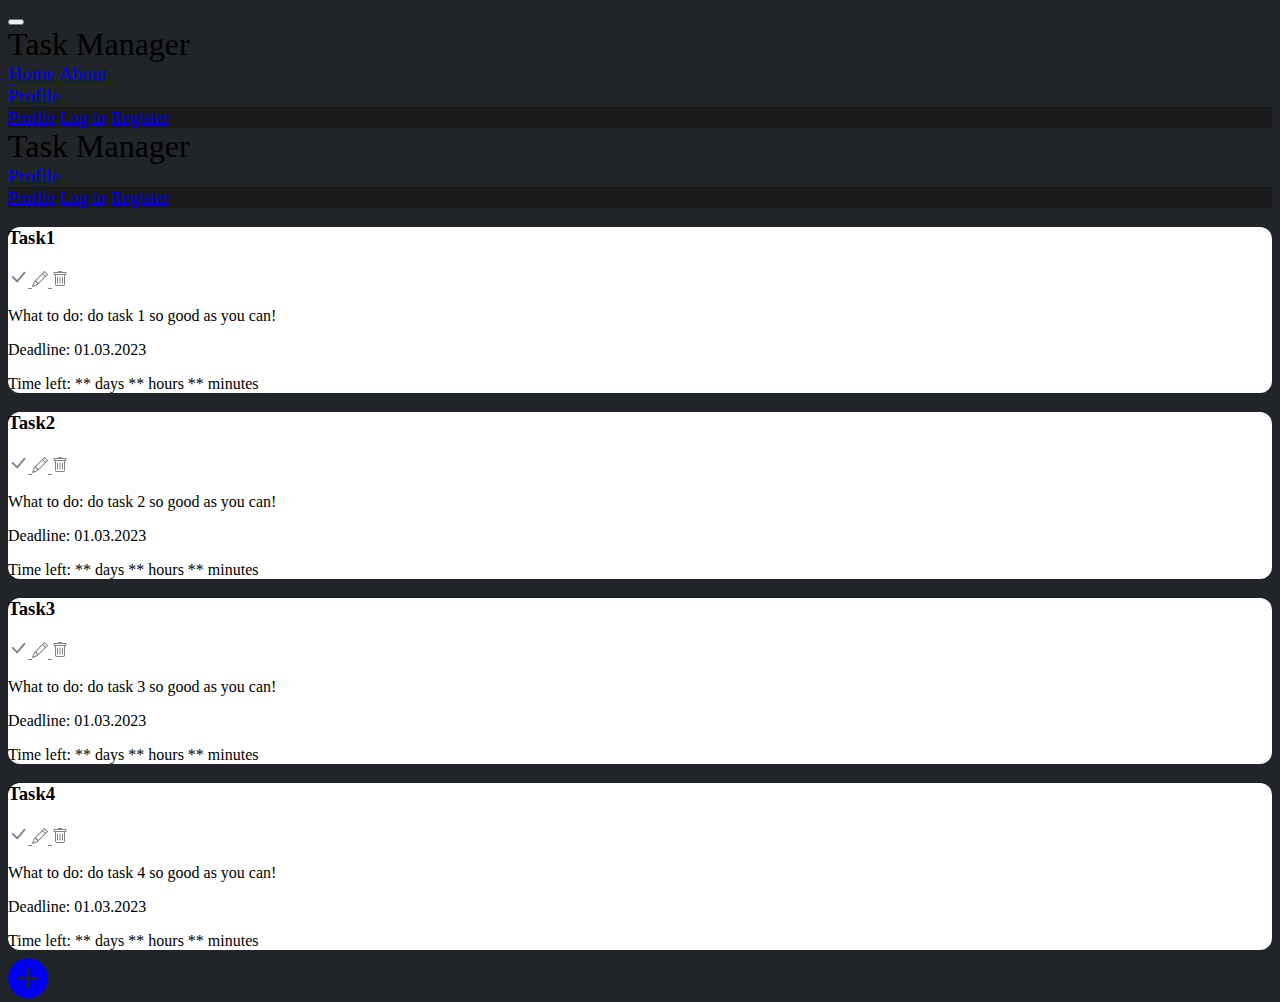
==== docs/index.html @ 84df77fe "Add /docs directory for Github Pages" ====
<!doctype html>
<html lang="en">
    <head>
        <meta charset="utf-8">
        <meta name="viewport" content="width=device-width, initial-scale=1">
        <title>Main page</title>
        <link href="https://cdn.jsdelivr.net/npm/bootstrap@5.3.0-alpha1/dist/css/bootstrap.min.css"     rel="stylesheet" integrity="sha384-GLhlTQ8iRABdZLl6O3oVMWSktQOp6b7In1Zl3/Jr59b6EGGoI1aFkw7cmDA6j6gD" crossorigin="anonymous">
        <link href="style.css" rel="stylesheet">
    </head>
    <body>
    <nav class="navbar fixed-top navbar-expand-sm bg-black" data-bs-theme="dark">
        <div class="container-fluid">
            <button class="navbar-dark navbar-toggler" type="button" data-bs-toggle="collapse" data-bs-target="#navbarNav" aria-expanded="false" aria-label="Toggle navigation">
                <span class="navbar-toggler-icon"></span>
            </button>

            <div class="navbar-nav d-flex flex-fill text-center d-block d-sm-none">
                <span class="navbar-brand h1">Task Manager</span> 
            </div>

            <div class="collapse navbar-collapse" id="navbarNav">
                <div class="navbar-nav container-fluid">
                    <a class="nav-link" aria-current="page" href="index.html">Home</a>
                    <a class="nav-link" href="about.html">About</a>
                    <div class="navbar-nav dropdown  d-block d-sm-none">
                        <a class="nav-link dropdown-toggle" href="#" role="button" data-bs-toggle="dropdown" aria-expanded="false" data-bs-auto-close="true">
                            Profile
                        </a>
                        <div class="dropdown-menu" style="background-color: gray-dark; right: auto; left: auto">
                            <a class="dropdown-item" href="profile.html">Profile</a>
                            <a class="dropdown-item" href="login.html">Log in</a>
                            <a class="dropdown-item" href="register.html">Register</a>
                        </div>
                    </div>
                </div>
            </div>        
            
            <div class="navbar-nav container-fluid d-none d-sm-block text-center">
                <span class="navbar-brand h1">Task Manager</span> 
            </div>

            <div class="navbar-nav dropdown d-none d-sm-block">
                    <a class="nav-link dropdown-toggle" href="#" role="button" data-bs-toggle="dropdown" aria-expanded="false" data-bs-auto-close="true">
                        Profile
                    </a>
                    <div class="container-auto">
                        <div class="dropdown-menu dropdown-menu-start" style="">
                            <a class="dropdown-item" href="profile.html">Profile</a>
                            <a class="dropdown-item" href="login.html">Log in</a>
                            <a class="dropdown-item" href="register.html">Register</a>
                        </div>
                    </div>
            </div>
        </div>
    </nav>
    
    <div class="h-100 pt-5">
        <div class="list-group px-5 py-2">
            <li class="list-group-item list-group-item-action">
                <div class="row"> 
                    <div class="col">
                        <h3> Task1 </h3>
                    </div>
                    <div class="col-auto"> 
                        <a class="btn text-end px-1 pt-1" href="#" role="button" style="color: gray">
                            <svg xmlns="http://www.w3.org/2000/svg" width="20" height="20" fill="currentColor" class="bi bi-check-lg" viewBox="0 0 16 16">
                                <path d="M12.736 3.97a.733.733 0 0 1 1.047 0c.286.289.29.756.01 1.05L7.88 12.01a.733.733 0 0 1-1.065.02L3.217 8.384a.757.757 0 0 1 0-1.06.733.733 0 0 1 1.047 0l3.052 3.093 5.4-6.425a.247.247 0 0 1 .02-.022Z"/>
                            </svg>
                        </a>
                        <a class="btn text-end px-1 pt-1" href="edit_task.html" role="button" style="color: gray">
                            <svg xmlns="http://www.w3.org/2000/svg" width="16" height="16" fill="currentColor" class="bi bi-pencil" viewBox="0 0 16 16">
                                <path d="M12.146.146a.5.5 0 0 1 .708 0l3 3a.5.5 0 0 1 0 .708l-10 10a.5.5 0 0 1-.168.11l-5 2a.5.5 0 0 1-.65-.65l2-5a.5.5 0 0 1 .11-.168l10-10zM11.207 2.5 13.5 4.793 14.793 3.5 12.5 1.207 11.207 2.5zm1.586 3L10.5 3.207 4 9.707V10h.5a.5.5 0 0 1 .5.5v.5h.5a.5.5 0 0 1 .5.5v.5h.293l6.5-6.5zm-9.761 5.175-.106.106-1.528 3.821 3.821-1.528.106-.106A.5.5 0 0 1 5 12.5V12h-.5a.5.5 0 0 1-.5-.5V11h-.5a.5.5 0 0 1-.468-.325z"/>
                            </svg>
                        </a>
                        <a class="btn text-end px-1 pt-1" href="#" role="button" style="color: gray">
                            <svg xmlns="http://www.w3.org/2000/svg" width="16" height="16" fill="currentColor" class="bi bi-trash" viewBox="0 0 16 16">
                                <path d="M5.5 5.5A.5.5 0 0 1 6 6v6a.5.5 0 0 1-1 0V6a.5.5 0 0 1 .5-.5zm2.5 0a.5.5 0 0 1 .5.5v6a.5.5 0 0 1-1 0V6a.5.5 0 0 1 .5-.5zm3 .5a.5.5 0 0 0-1 0v6a.5.5 0 0 0 1 0V6z"/>
                                <path fill-rule="evenodd" d="M14.5 3a1 1 0 0 1-1 1H13v9a2 2 0 0 1-2 2H5a2 2 0 0 1-2-2V4h-.5a1 1 0 0 1-1-1V2a1 1 0 0 1 1-1H6a1 1 0 0 1 1-1h2a1 1 0 0 1 1 1h3.5a1 1 0 0 1 1 1v1zM4.118 4 4 4.059V13a1 1 0 0 0 1 1h6a1 1 0 0 0 1-1V4.059L11.882 4H4.118zM2.5 3V2h11v1h-11z"/>
                            </svg>
                        </a>
                    </div>
                </div>
                <div class="row"> 
                    <div class="col">
                        <p style="margin-bottom: 0.5rem"> What to do: do task 1 so good as you can! </p>
                    </div>
                </div>
                <div class="row fw-bold"> 
                    <div class="col-auto me-5">
                         <p style="margin-bottom: 0.5rem"> Deadline: 01.03.2023 </p>
                    </div>
                    <div class="col-auto">
                         <p style="margin-bottom: 0.5rem"> Time left: ** days ** hours ** minutes </p>
                    </div>
                </div>
            </li>
            <li class="list-group-item list-group-item-action">
                <div class="row"> 
                    <div class="col">
                        <h3> Task2 </h3>
                    </div>
                    <div class="col-auto"> 
                        <a class="btn text-end px-1 pt-1" href="#" role="button" style="color: gray">
                            <svg xmlns="http://www.w3.org/2000/svg" width="20" height="20" fill="currentColor" class="bi bi-check-lg" viewBox="0 0 16 16">
                                <path d="M12.736 3.97a.733.733 0 0 1 1.047 0c.286.289.29.756.01 1.05L7.88 12.01a.733.733 0 0 1-1.065.02L3.217 8.384a.757.757 0 0 1 0-1.06.733.733 0 0 1 1.047 0l3.052 3.093 5.4-6.425a.247.247 0 0 1 .02-.022Z"/>
                            </svg>
                        </a>
                        <a class="btn text-end px-1 pt-1" href="edit_task.html" role="button" style="color: gray">
                            <svg xmlns="http://www.w3.org/2000/svg" width="16" height="16" fill="currentColor" class="bi bi-pencil" viewBox="0 0 16 16">
                                <path d="M12.146.146a.5.5 0 0 1 .708 0l3 3a.5.5 0 0 1 0 .708l-10 10a.5.5 0 0 1-.168.11l-5 2a.5.5 0 0 1-.65-.65l2-5a.5.5 0 0 1 .11-.168l10-10zM11.207 2.5 13.5 4.793 14.793 3.5 12.5 1.207 11.207 2.5zm1.586 3L10.5 3.207 4 9.707V10h.5a.5.5 0 0 1 .5.5v.5h.5a.5.5 0 0 1 .5.5v.5h.293l6.5-6.5zm-9.761 5.175-.106.106-1.528 3.821 3.821-1.528.106-.106A.5.5 0 0 1 5 12.5V12h-.5a.5.5 0 0 1-.5-.5V11h-.5a.5.5 0 0 1-.468-.325z"/>
                            </svg>
                        </a>
                        <a class="btn text-end px-1 pt-1" href="#" role="button" style="color: gray">
                            <svg xmlns="http://www.w3.org/2000/svg" width="16" height="16" fill="currentColor" class="bi bi-trash" viewBox="0 0 16 16">
                                <path d="M5.5 5.5A.5.5 0 0 1 6 6v6a.5.5 0 0 1-1 0V6a.5.5 0 0 1 .5-.5zm2.5 0a.5.5 0 0 1 .5.5v6a.5.5 0 0 1-1 0V6a.5.5 0 0 1 .5-.5zm3 .5a.5.5 0 0 0-1 0v6a.5.5 0 0 0 1 0V6z"/>
                                <path fill-rule="evenodd" d="M14.5 3a1 1 0 0 1-1 1H13v9a2 2 0 0 1-2 2H5a2 2 0 0 1-2-2V4h-.5a1 1 0 0 1-1-1V2a1 1 0 0 1 1-1H6a1 1 0 0 1 1-1h2a1 1 0 0 1 1 1h3.5a1 1 0 0 1 1 1v1zM4.118 4 4 4.059V13a1 1 0 0 0 1 1h6a1 1 0 0 0 1-1V4.059L11.882 4H4.118zM2.5 3V2h11v1h-11z"/>
                            </svg>
                        </a>
                    </div>
                </div>
                <div class="row"> 
                    <div class="col">
                        <p style="margin-bottom: 0.5rem"> What to do: do task 2 so good as you can! </p>
                    </div>
                </div>
                <div class="row fw-bold"> 
                    <div class="col-auto me-5">
                         <p style="margin-bottom: 0.5rem"> Deadline: 01.03.2023 </p>
                    </div>
                    <div class="col-auto">
                         <p style="margin-bottom: 0.5rem"> Time left: ** days ** hours ** minutes </p>
                    </div>
                </div>
            </li>
            <li class="list-group-item list-group-item-action">
                <div class="row"> 
                    <div class="col">
                        <h3> Task3 </h3>
                    </div>
                    <div class="col-auto"> 
                        <a class="btn text-end px-1 pt-1" href="#" role="button" style="color: gray">
                            <svg xmlns="http://www.w3.org/2000/svg" width="20" height="20" fill="currentColor" class="bi bi-check-lg" viewBox="0 0 16 16">
                                <path d="M12.736 3.97a.733.733 0 0 1 1.047 0c.286.289.29.756.01 1.05L7.88 12.01a.733.733 0 0 1-1.065.02L3.217 8.384a.757.757 0 0 1 0-1.06.733.733 0 0 1 1.047 0l3.052 3.093 5.4-6.425a.247.247 0 0 1 .02-.022Z"/>
                            </svg>
                        </a>
                        <a class="btn text-end px-1 pt-1" href="edit_task.html" role="button" style="color: gray">
                            <svg xmlns="http://www.w3.org/2000/svg" width="16" height="16" fill="currentColor" class="bi bi-pencil" viewBox="0 0 16 16">
                                <path d="M12.146.146a.5.5 0 0 1 .708 0l3 3a.5.5 0 0 1 0 .708l-10 10a.5.5 0 0 1-.168.11l-5 2a.5.5 0 0 1-.65-.65l2-5a.5.5 0 0 1 .11-.168l10-10zM11.207 2.5 13.5 4.793 14.793 3.5 12.5 1.207 11.207 2.5zm1.586 3L10.5 3.207 4 9.707V10h.5a.5.5 0 0 1 .5.5v.5h.5a.5.5 0 0 1 .5.5v.5h.293l6.5-6.5zm-9.761 5.175-.106.106-1.528 3.821 3.821-1.528.106-.106A.5.5 0 0 1 5 12.5V12h-.5a.5.5 0 0 1-.5-.5V11h-.5a.5.5 0 0 1-.468-.325z"/>
                            </svg>
                        </a>
                        <a class="btn text-end px-1 pt-1" href="#" role="button" style="color: gray">
                            <svg xmlns="http://www.w3.org/2000/svg" width="16" height="16" fill="currentColor" class="bi bi-trash" viewBox="0 0 16 16">
                                <path d="M5.5 5.5A.5.5 0 0 1 6 6v6a.5.5 0 0 1-1 0V6a.5.5 0 0 1 .5-.5zm2.5 0a.5.5 0 0 1 .5.5v6a.5.5 0 0 1-1 0V6a.5.5 0 0 1 .5-.5zm3 .5a.5.5 0 0 0-1 0v6a.5.5 0 0 0 1 0V6z"/>
                                <path fill-rule="evenodd" d="M14.5 3a1 1 0 0 1-1 1H13v9a2 2 0 0 1-2 2H5a2 2 0 0 1-2-2V4h-.5a1 1 0 0 1-1-1V2a1 1 0 0 1 1-1H6a1 1 0 0 1 1-1h2a1 1 0 0 1 1 1h3.5a1 1 0 0 1 1 1v1zM4.118 4 4 4.059V13a1 1 0 0 0 1 1h6a1 1 0 0 0 1-1V4.059L11.882 4H4.118zM2.5 3V2h11v1h-11z"/>
                            </svg>
                        </a>
                    </div>
                </div>
                <div class="row"> 
                    <div class="col">
                        <p style="margin-bottom: 0.5rem"> What to do: do task 3 so good as you can! </p>
                    </div>
                </div>
                <div class="row fw-bold"> 
                    <div class="col-auto me-5">
                         <p style="margin-bottom: 0.5rem"> Deadline: 01.03.2023 </p>
                    </div>
                    <div class="col-auto">
                         <p style="margin-bottom: 0.5rem"> Time left: ** days ** hours ** minutes </p>
                    </div>
                </div>
            </li>
            <li class="list-group-item list-group-item-action">
                <div class="row"> 
                    <div class="col">
                        <h3> Task4 </h3>
                    </div>
                    <div class="col-auto"> 
                        <a class="btn text-end px-1 pt-1" href="#" role="button" style="color: gray">
                            <svg xmlns="http://www.w3.org/2000/svg" width="20" height="20" fill="currentColor" class="bi bi-check-lg" viewBox="0 0 16 16">
                                <path d="M12.736 3.97a.733.733 0 0 1 1.047 0c.286.289.29.756.01 1.05L7.88 12.01a.733.733 0 0 1-1.065.02L3.217 8.384a.757.757 0 0 1 0-1.06.733.733 0 0 1 1.047 0l3.052 3.093 5.4-6.425a.247.247 0 0 1 .02-.022Z"/>
                            </svg>
                        </a>
                        <a class="btn text-end px-1 pt-1" href="edit_task.html" role="button" style="color: gray">
                            <svg xmlns="http://www.w3.org/2000/svg" width="16" height="16" fill="currentColor" class="bi bi-pencil" viewBox="0 0 16 16">
                                <path d="M12.146.146a.5.5 0 0 1 .708 0l3 3a.5.5 0 0 1 0 .708l-10 10a.5.5 0 0 1-.168.11l-5 2a.5.5 0 0 1-.65-.65l2-5a.5.5 0 0 1 .11-.168l10-10zM11.207 2.5 13.5 4.793 14.793 3.5 12.5 1.207 11.207 2.5zm1.586 3L10.5 3.207 4 9.707V10h.5a.5.5 0 0 1 .5.5v.5h.5a.5.5 0 0 1 .5.5v.5h.293l6.5-6.5zm-9.761 5.175-.106.106-1.528 3.821 3.821-1.528.106-.106A.5.5 0 0 1 5 12.5V12h-.5a.5.5 0 0 1-.5-.5V11h-.5a.5.5 0 0 1-.468-.325z"/>
                            </svg>
                        </a>
                        <a class="btn text-end px-1 pt-1" href="#" role="button" style="color: gray">
                            <svg xmlns="http://www.w3.org/2000/svg" width="16" height="16" fill="currentColor" class="bi bi-trash" viewBox="0 0 16 16">
                                <path d="M5.5 5.5A.5.5 0 0 1 6 6v6a.5.5 0 0 1-1 0V6a.5.5 0 0 1 .5-.5zm2.5 0a.5.5 0 0 1 .5.5v6a.5.5 0 0 1-1 0V6a.5.5 0 0 1 .5-.5zm3 .5a.5.5 0 0 0-1 0v6a.5.5 0 0 0 1 0V6z"/>
                                <path fill-rule="evenodd" d="M14.5 3a1 1 0 0 1-1 1H13v9a2 2 0 0 1-2 2H5a2 2 0 0 1-2-2V4h-.5a1 1 0 0 1-1-1V2a1 1 0 0 1 1-1H6a1 1 0 0 1 1-1h2a1 1 0 0 1 1 1h3.5a1 1 0 0 1 1 1v1zM4.118 4 4 4.059V13a1 1 0 0 0 1 1h6a1 1 0 0 0 1-1V4.059L11.882 4H4.118zM2.5 3V2h11v1h-11z"/>
                            </svg>
                        </a>
                    </div>
                </div>
                <div class="row"> 
                    <div class="col">
                        <p style="margin-bottom: 0.5rem"> What to do: do task 4 so good as you can! </p>
                    </div>
                </div>
                <div class="row fw-bold"> 
                    <div class="col-auto me-5">
                         <p style="margin-bottom: 0.5rem"> Deadline: 01.03.2023 </p>
                    </div>
                    <div class="col-auto">
                         <p style="margin-bottom: 0.5rem"> Time left: ** days ** hours ** minutes </p>
                    </div>
                </div>
            </li>
        </div>

    <div class="position-fixed bottom-0 end-0">
        <a role="button" class="btn btn-custom text-center" href="add_task.html">
            <svg xmlns="http://www.w3.org/2000/svg" width="40" height="40" fill="currentColor" class="bi bi-plus-circle-fill" viewBox="0 0 16 16">
                <path d="M16 8A8 8 0 1 1 0 8a8 8 0 0 1 16 0zM8.5 4.5a.5.5 0 0 0-1 0v3h-3a.5.5 0 0 0 0 1h3v3a.5.5 0 0 0 1 0v-3h3a.5.5 0 0 0 0-1h-3v-3z"/>
            </svg>
        </a>
    </div>
    </div>

    <script src="https://cdn.jsdelivr.net/npm/bootstrap@5.3.0-alpha1/dist/js/bootstrap.bundle.min.js" integrity="sha384-w76AqPfDkMBDXo30jS1Sgez6pr3x5MlQ1ZAGC+nuZB+EYdgRZgiwxhTBTkF7CXvN" crossorigin="anonymous"></script>
    </body>
</html>
---- docs/style.css ----
html, body { 
	background: #212529 !important;
	height: 100% !important;
}

.root {
	--bs-body-font-size: 2rem;
}

.nav-link {
	font-size: 1.2rem;
}

.navbar {
	--bs-navbar-padding-y: 0.2rem;
}

.navbar-brand
{
  font-size: 2rem;
}

.dropdown-menu {
	font-size: 1.1rem;
	background-color: #191919;
	--bs-dropdown-spacer: 0.5rem;
	--bs-dropdown-min-width: 5rem;
}

.list-group {
	 border-radius: 0.75rem;
}

.list-group-item {
	background-color: white; 
	border-radius: 0.75rem;
	margin-top: 0.75rem;
	--bs-list-group-action-hover-bg: #DDDDDD;
}

.btn-custom {
	--bs-btn-color: #9ec5fe;
	--bs-btn-bg: transparent;
	--bs-btn-border-color: transparent;
	--bs-btn-hover-color: #6ea8fe;
	--bs-btn-hover-bg: transparent;
	--bs-btn-hover-border-color: transparent;
	--bs-btn-active-color: #3d8bfd;
 	--bs-btn-active-bg: transparent;
  	--bs-btn-active-border-color: transparent;
	margin-bottom: 3rem !important;
	margin-right: 3rem !important;
}

.custom-tooltip {
  --bs-tooltip-bg: var(--bs-primary);
}
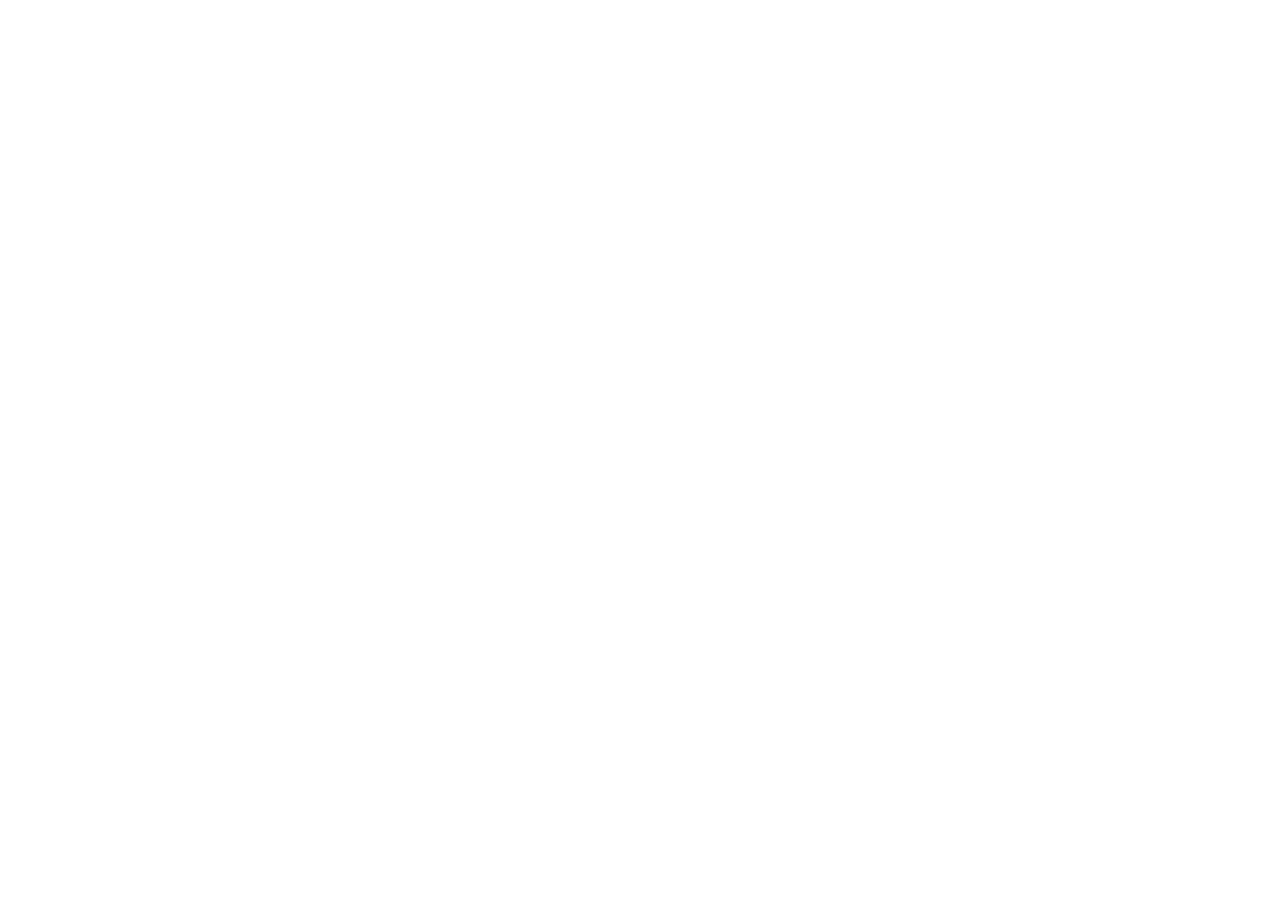
==== commit 32971bea: "Update /docs directory to lab2" ====
--- a/docs/index.html
+++ b/docs/index.html
@@ -5,220 +5,16 @@
         <meta name="viewport" content="width=device-width, initial-scale=1">
         <title>Main page</title>
         <link href="https://cdn.jsdelivr.net/npm/bootstrap@5.3.0-alpha1/dist/css/bootstrap.min.css"     rel="stylesheet" integrity="sha384-GLhlTQ8iRABdZLl6O3oVMWSktQOp6b7In1Zl3/Jr59b6EGGoI1aFkw7cmDA6j6gD" crossorigin="anonymous">
-        <link href="style.css" rel="stylesheet">
+        <link href="../js/view/style.css" rel="stylesheet">
+        <script src="../js/view/navbar.js" type="module"></script>
+        <script src="../js/main.js" type="module"></script>
     </head>
     <body>
-    <nav class="navbar fixed-top navbar-expand-sm bg-black" data-bs-theme="dark">
-        <div class="container-fluid">
-            <button class="navbar-dark navbar-toggler" type="button" data-bs-toggle="collapse" data-bs-target="#navbarNav" aria-expanded="false" aria-label="Toggle navigation">
-                <span class="navbar-toggler-icon"></span>
-            </button>
+        <navbar-component> </navbar-component>
+    
+        <span id="body"> </span>
+        <script src="../js/main.js" type="module"></script>
 
-            <div class="navbar-nav d-flex flex-fill text-center d-block d-sm-none">
-                <span class="navbar-brand h1">Task Manager</span> 
-            </div>
-
-            <div class="collapse navbar-collapse" id="navbarNav">
-                <div class="navbar-nav container-fluid">
-                    <a class="nav-link" aria-current="page" href="index.html">Home</a>
-                    <a class="nav-link" href="about.html">About</a>
-                    <div class="navbar-nav dropdown  d-block d-sm-none">
-                        <a class="nav-link dropdown-toggle" href="#" role="button" data-bs-toggle="dropdown" aria-expanded="false" data-bs-auto-close="true">
-                            Profile
-                        </a>
-                        <div class="dropdown-menu" style="background-color: gray-dark; right: auto; left: auto">
-                            <a class="dropdown-item" href="profile.html">Profile</a>
-                            <a class="dropdown-item" href="login.html">Log in</a>
-                            <a class="dropdown-item" href="register.html">Register</a>
-                        </div>
-                    </div>
-                </div>
-            </div>        
-            
-            <div class="navbar-nav container-fluid d-none d-sm-block text-center">
-                <span class="navbar-brand h1">Task Manager</span> 
-            </div>
-
-            <div class="navbar-nav dropdown d-none d-sm-block">
-                    <a class="nav-link dropdown-toggle" href="#" role="button" data-bs-toggle="dropdown" aria-expanded="false" data-bs-auto-close="true">
-                        Profile
-                    </a>
-                    <div class="container-auto">
-                        <div class="dropdown-menu dropdown-menu-start" style="">
-                            <a class="dropdown-item" href="profile.html">Profile</a>
-                            <a class="dropdown-item" href="login.html">Log in</a>
-                            <a class="dropdown-item" href="register.html">Register</a>
-                        </div>
-                    </div>
-            </div>
-        </div>
-    </nav>
-    
-    <div class="h-100 pt-5">
-        <div class="list-group px-5 py-2">
-            <li class="list-group-item list-group-item-action">
-                <div class="row"> 
-                    <div class="col">
-                        <h3> Task1 </h3>
-                    </div>
-                    <div class="col-auto"> 
-                        <a class="btn text-end px-1 pt-1" href="#" role="button" style="color: gray">
-                            <svg xmlns="http://www.w3.org/2000/svg" width="20" height="20" fill="currentColor" class="bi bi-check-lg" viewBox="0 0 16 16">
-                                <path d="M12.736 3.97a.733.733 0 0 1 1.047 0c.286.289.29.756.01 1.05L7.88 12.01a.733.733 0 0 1-1.065.02L3.217 8.384a.757.757 0 0 1 0-1.06.733.733 0 0 1 1.047 0l3.052 3.093 5.4-6.425a.247.247 0 0 1 .02-.022Z"/>
-                            </svg>
-                        </a>
-                        <a class="btn text-end px-1 pt-1" href="edit_task.html" role="button" style="color: gray">
-                            <svg xmlns="http://www.w3.org/2000/svg" width="16" height="16" fill="currentColor" class="bi bi-pencil" viewBox="0 0 16 16">
-                                <path d="M12.146.146a.5.5 0 0 1 .708 0l3 3a.5.5 0 0 1 0 .708l-10 10a.5.5 0 0 1-.168.11l-5 2a.5.5 0 0 1-.65-.65l2-5a.5.5 0 0 1 .11-.168l10-10zM11.207 2.5 13.5 4.793 14.793 3.5 12.5 1.207 11.207 2.5zm1.586 3L10.5 3.207 4 9.707V10h.5a.5.5 0 0 1 .5.5v.5h.5a.5.5 0 0 1 .5.5v.5h.293l6.5-6.5zm-9.761 5.175-.106.106-1.528 3.821 3.821-1.528.106-.106A.5.5 0 0 1 5 12.5V12h-.5a.5.5 0 0 1-.5-.5V11h-.5a.5.5 0 0 1-.468-.325z"/>
-                            </svg>
-                        </a>
-                        <a class="btn text-end px-1 pt-1" href="#" role="button" style="color: gray">
-                            <svg xmlns="http://www.w3.org/2000/svg" width="16" height="16" fill="currentColor" class="bi bi-trash" viewBox="0 0 16 16">
-                                <path d="M5.5 5.5A.5.5 0 0 1 6 6v6a.5.5 0 0 1-1 0V6a.5.5 0 0 1 .5-.5zm2.5 0a.5.5 0 0 1 .5.5v6a.5.5 0 0 1-1 0V6a.5.5 0 0 1 .5-.5zm3 .5a.5.5 0 0 0-1 0v6a.5.5 0 0 0 1 0V6z"/>
-                                <path fill-rule="evenodd" d="M14.5 3a1 1 0 0 1-1 1H13v9a2 2 0 0 1-2 2H5a2 2 0 0 1-2-2V4h-.5a1 1 0 0 1-1-1V2a1 1 0 0 1 1-1H6a1 1 0 0 1 1-1h2a1 1 0 0 1 1 1h3.5a1 1 0 0 1 1 1v1zM4.118 4 4 4.059V13a1 1 0 0 0 1 1h6a1 1 0 0 0 1-1V4.059L11.882 4H4.118zM2.5 3V2h11v1h-11z"/>
-                            </svg>
-                        </a>
-                    </div>
-                </div>
-                <div class="row"> 
-                    <div class="col">
-                        <p style="margin-bottom: 0.5rem"> What to do: do task 1 so good as you can! </p>
-                    </div>
-                </div>
-                <div class="row fw-bold"> 
-                    <div class="col-auto me-5">
-                         <p style="margin-bottom: 0.5rem"> Deadline: 01.03.2023 </p>
-                    </div>
-                    <div class="col-auto">
-                         <p style="margin-bottom: 0.5rem"> Time left: ** days ** hours ** minutes </p>
-                    </div>
-                </div>
-            </li>
-            <li class="list-group-item list-group-item-action">
-                <div class="row"> 
-                    <div class="col">
-                        <h3> Task2 </h3>
-                    </div>
-                    <div class="col-auto"> 
-                        <a class="btn text-end px-1 pt-1" href="#" role="button" style="color: gray">
-                            <svg xmlns="http://www.w3.org/2000/svg" width="20" height="20" fill="currentColor" class="bi bi-check-lg" viewBox="0 0 16 16">
-                                <path d="M12.736 3.97a.733.733 0 0 1 1.047 0c.286.289.29.756.01 1.05L7.88 12.01a.733.733 0 0 1-1.065.02L3.217 8.384a.757.757 0 0 1 0-1.06.733.733 0 0 1 1.047 0l3.052 3.093 5.4-6.425a.247.247 0 0 1 .02-.022Z"/>
-                            </svg>
-                        </a>
-                        <a class="btn text-end px-1 pt-1" href="edit_task.html" role="button" style="color: gray">
-                            <svg xmlns="http://www.w3.org/2000/svg" width="16" height="16" fill="currentColor" class="bi bi-pencil" viewBox="0 0 16 16">
-                                <path d="M12.146.146a.5.5 0 0 1 .708 0l3 3a.5.5 0 0 1 0 .708l-10 10a.5.5 0 0 1-.168.11l-5 2a.5.5 0 0 1-.65-.65l2-5a.5.5 0 0 1 .11-.168l10-10zM11.207 2.5 13.5 4.793 14.793 3.5 12.5 1.207 11.207 2.5zm1.586 3L10.5 3.207 4 9.707V10h.5a.5.5 0 0 1 .5.5v.5h.5a.5.5 0 0 1 .5.5v.5h.293l6.5-6.5zm-9.761 5.175-.106.106-1.528 3.821 3.821-1.528.106-.106A.5.5 0 0 1 5 12.5V12h-.5a.5.5 0 0 1-.5-.5V11h-.5a.5.5 0 0 1-.468-.325z"/>
-                            </svg>
-                        </a>
-                        <a class="btn text-end px-1 pt-1" href="#" role="button" style="color: gray">
-                            <svg xmlns="http://www.w3.org/2000/svg" width="16" height="16" fill="currentColor" class="bi bi-trash" viewBox="0 0 16 16">
-                                <path d="M5.5 5.5A.5.5 0 0 1 6 6v6a.5.5 0 0 1-1 0V6a.5.5 0 0 1 .5-.5zm2.5 0a.5.5 0 0 1 .5.5v6a.5.5 0 0 1-1 0V6a.5.5 0 0 1 .5-.5zm3 .5a.5.5 0 0 0-1 0v6a.5.5 0 0 0 1 0V6z"/>
-                                <path fill-rule="evenodd" d="M14.5 3a1 1 0 0 1-1 1H13v9a2 2 0 0 1-2 2H5a2 2 0 0 1-2-2V4h-.5a1 1 0 0 1-1-1V2a1 1 0 0 1 1-1H6a1 1 0 0 1 1-1h2a1 1 0 0 1 1 1h3.5a1 1 0 0 1 1 1v1zM4.118 4 4 4.059V13a1 1 0 0 0 1 1h6a1 1 0 0 0 1-1V4.059L11.882 4H4.118zM2.5 3V2h11v1h-11z"/>
-                            </svg>
-                        </a>
-                    </div>
-                </div>
-                <div class="row"> 
-                    <div class="col">
-                        <p style="margin-bottom: 0.5rem"> What to do: do task 2 so good as you can! </p>
-                    </div>
-                </div>
-                <div class="row fw-bold"> 
-                    <div class="col-auto me-5">
-                         <p style="margin-bottom: 0.5rem"> Deadline: 01.03.2023 </p>
-                    </div>
-                    <div class="col-auto">
-                         <p style="margin-bottom: 0.5rem"> Time left: ** days ** hours ** minutes </p>
-                    </div>
-                </div>
-            </li>
-            <li class="list-group-item list-group-item-action">
-                <div class="row"> 
-                    <div class="col">
-                        <h3> Task3 </h3>
-                    </div>
-                    <div class="col-auto"> 
-                        <a class="btn text-end px-1 pt-1" href="#" role="button" style="color: gray">
-                            <svg xmlns="http://www.w3.org/2000/svg" width="20" height="20" fill="currentColor" class="bi bi-check-lg" viewBox="0 0 16 16">
-                                <path d="M12.736 3.97a.733.733 0 0 1 1.047 0c.286.289.29.756.01 1.05L7.88 12.01a.733.733 0 0 1-1.065.02L3.217 8.384a.757.757 0 0 1 0-1.06.733.733 0 0 1 1.047 0l3.052 3.093 5.4-6.425a.247.247 0 0 1 .02-.022Z"/>
-                            </svg>
-                        </a>
-                        <a class="btn text-end px-1 pt-1" href="edit_task.html" role="button" style="color: gray">
-                            <svg xmlns="http://www.w3.org/2000/svg" width="16" height="16" fill="currentColor" class="bi bi-pencil" viewBox="0 0 16 16">
-                                <path d="M12.146.146a.5.5 0 0 1 .708 0l3 3a.5.5 0 0 1 0 .708l-10 10a.5.5 0 0 1-.168.11l-5 2a.5.5 0 0 1-.65-.65l2-5a.5.5 0 0 1 .11-.168l10-10zM11.207 2.5 13.5 4.793 14.793 3.5 12.5 1.207 11.207 2.5zm1.586 3L10.5 3.207 4 9.707V10h.5a.5.5 0 0 1 .5.5v.5h.5a.5.5 0 0 1 .5.5v.5h.293l6.5-6.5zm-9.761 5.175-.106.106-1.528 3.821 3.821-1.528.106-.106A.5.5 0 0 1 5 12.5V12h-.5a.5.5 0 0 1-.5-.5V11h-.5a.5.5 0 0 1-.468-.325z"/>
-                            </svg>
-                        </a>
-                        <a class="btn text-end px-1 pt-1" href="#" role="button" style="color: gray">
-                            <svg xmlns="http://www.w3.org/2000/svg" width="16" height="16" fill="currentColor" class="bi bi-trash" viewBox="0 0 16 16">
-                                <path d="M5.5 5.5A.5.5 0 0 1 6 6v6a.5.5 0 0 1-1 0V6a.5.5 0 0 1 .5-.5zm2.5 0a.5.5 0 0 1 .5.5v6a.5.5 0 0 1-1 0V6a.5.5 0 0 1 .5-.5zm3 .5a.5.5 0 0 0-1 0v6a.5.5 0 0 0 1 0V6z"/>
-                                <path fill-rule="evenodd" d="M14.5 3a1 1 0 0 1-1 1H13v9a2 2 0 0 1-2 2H5a2 2 0 0 1-2-2V4h-.5a1 1 0 0 1-1-1V2a1 1 0 0 1 1-1H6a1 1 0 0 1 1-1h2a1 1 0 0 1 1 1h3.5a1 1 0 0 1 1 1v1zM4.118 4 4 4.059V13a1 1 0 0 0 1 1h6a1 1 0 0 0 1-1V4.059L11.882 4H4.118zM2.5 3V2h11v1h-11z"/>
-                            </svg>
-                        </a>
-                    </div>
-                </div>
-                <div class="row"> 
-                    <div class="col">
-                        <p style="margin-bottom: 0.5rem"> What to do: do task 3 so good as you can! </p>
-                    </div>
-                </div>
-                <div class="row fw-bold"> 
-                    <div class="col-auto me-5">
-                         <p style="margin-bottom: 0.5rem"> Deadline: 01.03.2023 </p>
-                    </div>
-                    <div class="col-auto">
-                         <p style="margin-bottom: 0.5rem"> Time left: ** days ** hours ** minutes </p>
-                    </div>
-                </div>
-            </li>
-            <li class="list-group-item list-group-item-action">
-                <div class="row"> 
-                    <div class="col">
-                        <h3> Task4 </h3>
-                    </div>
-                    <div class="col-auto"> 
-                        <a class="btn text-end px-1 pt-1" href="#" role="button" style="color: gray">
-                            <svg xmlns="http://www.w3.org/2000/svg" width="20" height="20" fill="currentColor" class="bi bi-check-lg" viewBox="0 0 16 16">
-                                <path d="M12.736 3.97a.733.733 0 0 1 1.047 0c.286.289.29.756.01 1.05L7.88 12.01a.733.733 0 0 1-1.065.02L3.217 8.384a.757.757 0 0 1 0-1.06.733.733 0 0 1 1.047 0l3.052 3.093 5.4-6.425a.247.247 0 0 1 .02-.022Z"/>
-                            </svg>
-                        </a>
-                        <a class="btn text-end px-1 pt-1" href="edit_task.html" role="button" style="color: gray">
-                            <svg xmlns="http://www.w3.org/2000/svg" width="16" height="16" fill="currentColor" class="bi bi-pencil" viewBox="0 0 16 16">
-                                <path d="M12.146.146a.5.5 0 0 1 .708 0l3 3a.5.5 0 0 1 0 .708l-10 10a.5.5 0 0 1-.168.11l-5 2a.5.5 0 0 1-.65-.65l2-5a.5.5 0 0 1 .11-.168l10-10zM11.207 2.5 13.5 4.793 14.793 3.5 12.5 1.207 11.207 2.5zm1.586 3L10.5 3.207 4 9.707V10h.5a.5.5 0 0 1 .5.5v.5h.5a.5.5 0 0 1 .5.5v.5h.293l6.5-6.5zm-9.761 5.175-.106.106-1.528 3.821 3.821-1.528.106-.106A.5.5 0 0 1 5 12.5V12h-.5a.5.5 0 0 1-.5-.5V11h-.5a.5.5 0 0 1-.468-.325z"/>
-                            </svg>
-                        </a>
-                        <a class="btn text-end px-1 pt-1" href="#" role="button" style="color: gray">
-                            <svg xmlns="http://www.w3.org/2000/svg" width="16" height="16" fill="currentColor" class="bi bi-trash" viewBox="0 0 16 16">
-                                <path d="M5.5 5.5A.5.5 0 0 1 6 6v6a.5.5 0 0 1-1 0V6a.5.5 0 0 1 .5-.5zm2.5 0a.5.5 0 0 1 .5.5v6a.5.5 0 0 1-1 0V6a.5.5 0 0 1 .5-.5zm3 .5a.5.5 0 0 0-1 0v6a.5.5 0 0 0 1 0V6z"/>
-                                <path fill-rule="evenodd" d="M14.5 3a1 1 0 0 1-1 1H13v9a2 2 0 0 1-2 2H5a2 2 0 0 1-2-2V4h-.5a1 1 0 0 1-1-1V2a1 1 0 0 1 1-1H6a1 1 0 0 1 1-1h2a1 1 0 0 1 1 1h3.5a1 1 0 0 1 1 1v1zM4.118 4 4 4.059V13a1 1 0 0 0 1 1h6a1 1 0 0 0 1-1V4.059L11.882 4H4.118zM2.5 3V2h11v1h-11z"/>
-                            </svg>
-                        </a>
-                    </div>
-                </div>
-                <div class="row"> 
-                    <div class="col">
-                        <p style="margin-bottom: 0.5rem"> What to do: do task 4 so good as you can! </p>
-                    </div>
-                </div>
-                <div class="row fw-bold"> 
-                    <div class="col-auto me-5">
-                         <p style="margin-bottom: 0.5rem"> Deadline: 01.03.2023 </p>
-                    </div>
-                    <div class="col-auto">
-                         <p style="margin-bottom: 0.5rem"> Time left: ** days ** hours ** minutes </p>
-                    </div>
-                </div>
-            </li>
-        </div>
-
-    <div class="position-fixed bottom-0 end-0">
-        <a role="button" class="btn btn-custom text-center" href="add_task.html">
-            <svg xmlns="http://www.w3.org/2000/svg" width="40" height="40" fill="currentColor" class="bi bi-plus-circle-fill" viewBox="0 0 16 16">
-                <path d="M16 8A8 8 0 1 1 0 8a8 8 0 0 1 16 0zM8.5 4.5a.5.5 0 0 0-1 0v3h-3a.5.5 0 0 0 0 1h3v3a.5.5 0 0 0 1 0v-3h3a.5.5 0 0 0 0-1h-3v-3z"/>
-            </svg>
-        </a>
-    </div>
-    </div>
-
-    <script src="https://cdn.jsdelivr.net/npm/bootstrap@5.3.0-alpha1/dist/js/bootstrap.bundle.min.js" integrity="sha384-w76AqPfDkMBDXo30jS1Sgez6pr3x5MlQ1ZAGC+nuZB+EYdgRZgiwxhTBTkF7CXvN" crossorigin="anonymous"></script>
+        <script src="https://cdn.jsdelivr.net/npm/bootstrap@5.3.0-alpha1/dist/js/bootstrap.bundle.min.js" integrity="sha384-w76AqPfDkMBDXo30jS1Sgez6pr3x5MlQ1ZAGC+nuZB+EYdgRZgiwxhTBTkF7CXvN" crossorigin="anonymous"></script>
     </body>
 </html>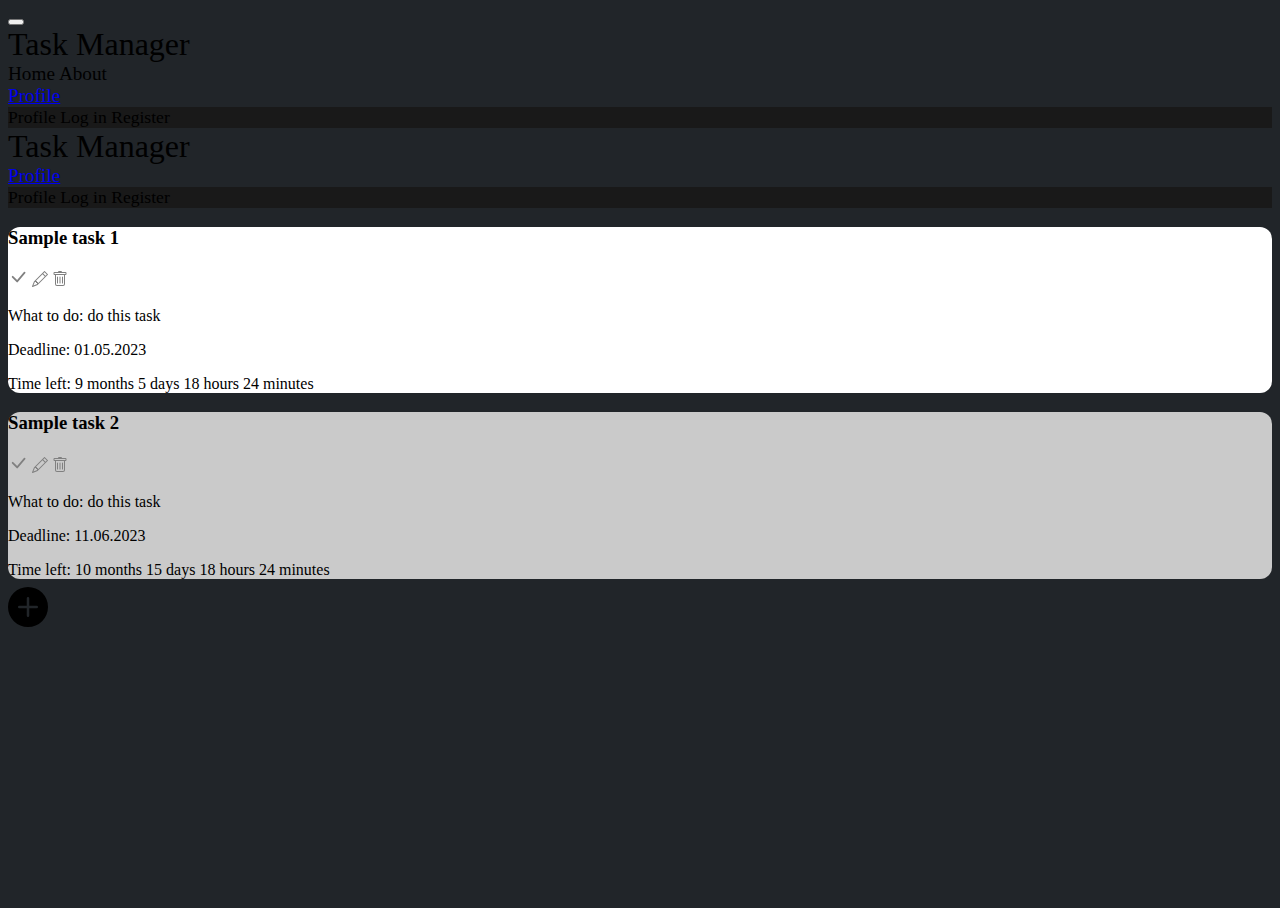
==== commit 403638d1: "Update /docs directory to lab2" ====
--- a/docs/index.html
+++ b/docs/index.html
@@ -5,15 +5,15 @@
         <meta name="viewport" content="width=device-width, initial-scale=1">
         <title>Main page</title>
         <link href="https://cdn.jsdelivr.net/npm/bootstrap@5.3.0-alpha1/dist/css/bootstrap.min.css"     rel="stylesheet" integrity="sha384-GLhlTQ8iRABdZLl6O3oVMWSktQOp6b7In1Zl3/Jr59b6EGGoI1aFkw7cmDA6j6gD" crossorigin="anonymous">
-        <link href="../js/view/style.css" rel="stylesheet">
-        <script src="../js/view/navbar.js" type="module"></script>
-        <script src="../js/main.js" type="module"></script>
+        <link href="js/view/style.css" rel="stylesheet">
+        <script src="js/view/navbar.js" type="module"></script>
+        <script src="js/main.js" type="module"></script>
     </head>
     <body>
         <navbar-component> </navbar-component>
     
         <span id="body"> </span>
-        <script src="../js/main.js" type="module"></script>
+        <script src="js/main.js" type="module"></script>
 
         <script src="https://cdn.jsdelivr.net/npm/bootstrap@5.3.0-alpha1/dist/js/bootstrap.bundle.min.js" integrity="sha384-w76AqPfDkMBDXo30jS1Sgez6pr3x5MlQ1ZAGC+nuZB+EYdgRZgiwxhTBTkF7CXvN" crossorigin="anonymous"></script>
     </body>
--- a/docs/js/view/style.css
+++ b/docs/js/view/style.css
@@ -0,0 +1,64 @@
+html, body { 
+	background: #212529 !important;
+	height: 100% !important;
+}
+
+.root {
+	--bs-body-font-size: 2rem;
+}
+
+.nav-link {
+	font-size: 1.2rem;
+}
+
+.navbar {
+	--bs-navbar-padding-y: 0.2rem;
+}
+
+.navbar-brand
+{
+  font-size: 2rem;
+}
+
+.dropdown-menu {
+	font-size: 1.1rem;
+	background-color: #191919;
+	--bs-dropdown-spacer: 0.5rem;
+	--bs-dropdown-min-width: 5rem;
+}
+
+.list-group {
+	 border-radius: 0.75rem;
+}
+
+.list-group-item-enabled {
+	background-color: white; 
+	border-radius: 0.75rem;
+	margin-top: 0.75rem;
+	--bs-list-group-action-hover-bg: #DDDDDD;
+}
+
+.list-group-item-disabled {
+	background-color: #CACACA; 
+	border-radius: 0.75rem;
+	margin-top: 0.75rem;
+	--bs-list-group-action-hover-bg: #A0A0A0;
+}
+
+.btn-custom {
+	--bs-btn-color: #9ec5fe;
+	--bs-btn-bg: transparent;
+	--bs-btn-border-color: transparent;
+	--bs-btn-hover-color: #6ea8fe;
+	--bs-btn-hover-bg: transparent;
+	--bs-btn-hover-border-color: transparent;
+	--bs-btn-active-color: #3d8bfd;
+ 	--bs-btn-active-bg: transparent;
+  	--bs-btn-active-border-color: transparent;
+	margin-bottom: 3rem !important;
+	margin-right: 3rem !important;
+}
+
+.custom-tooltip {
+  --bs-tooltip-bg: var(--bs-primary);
+}
